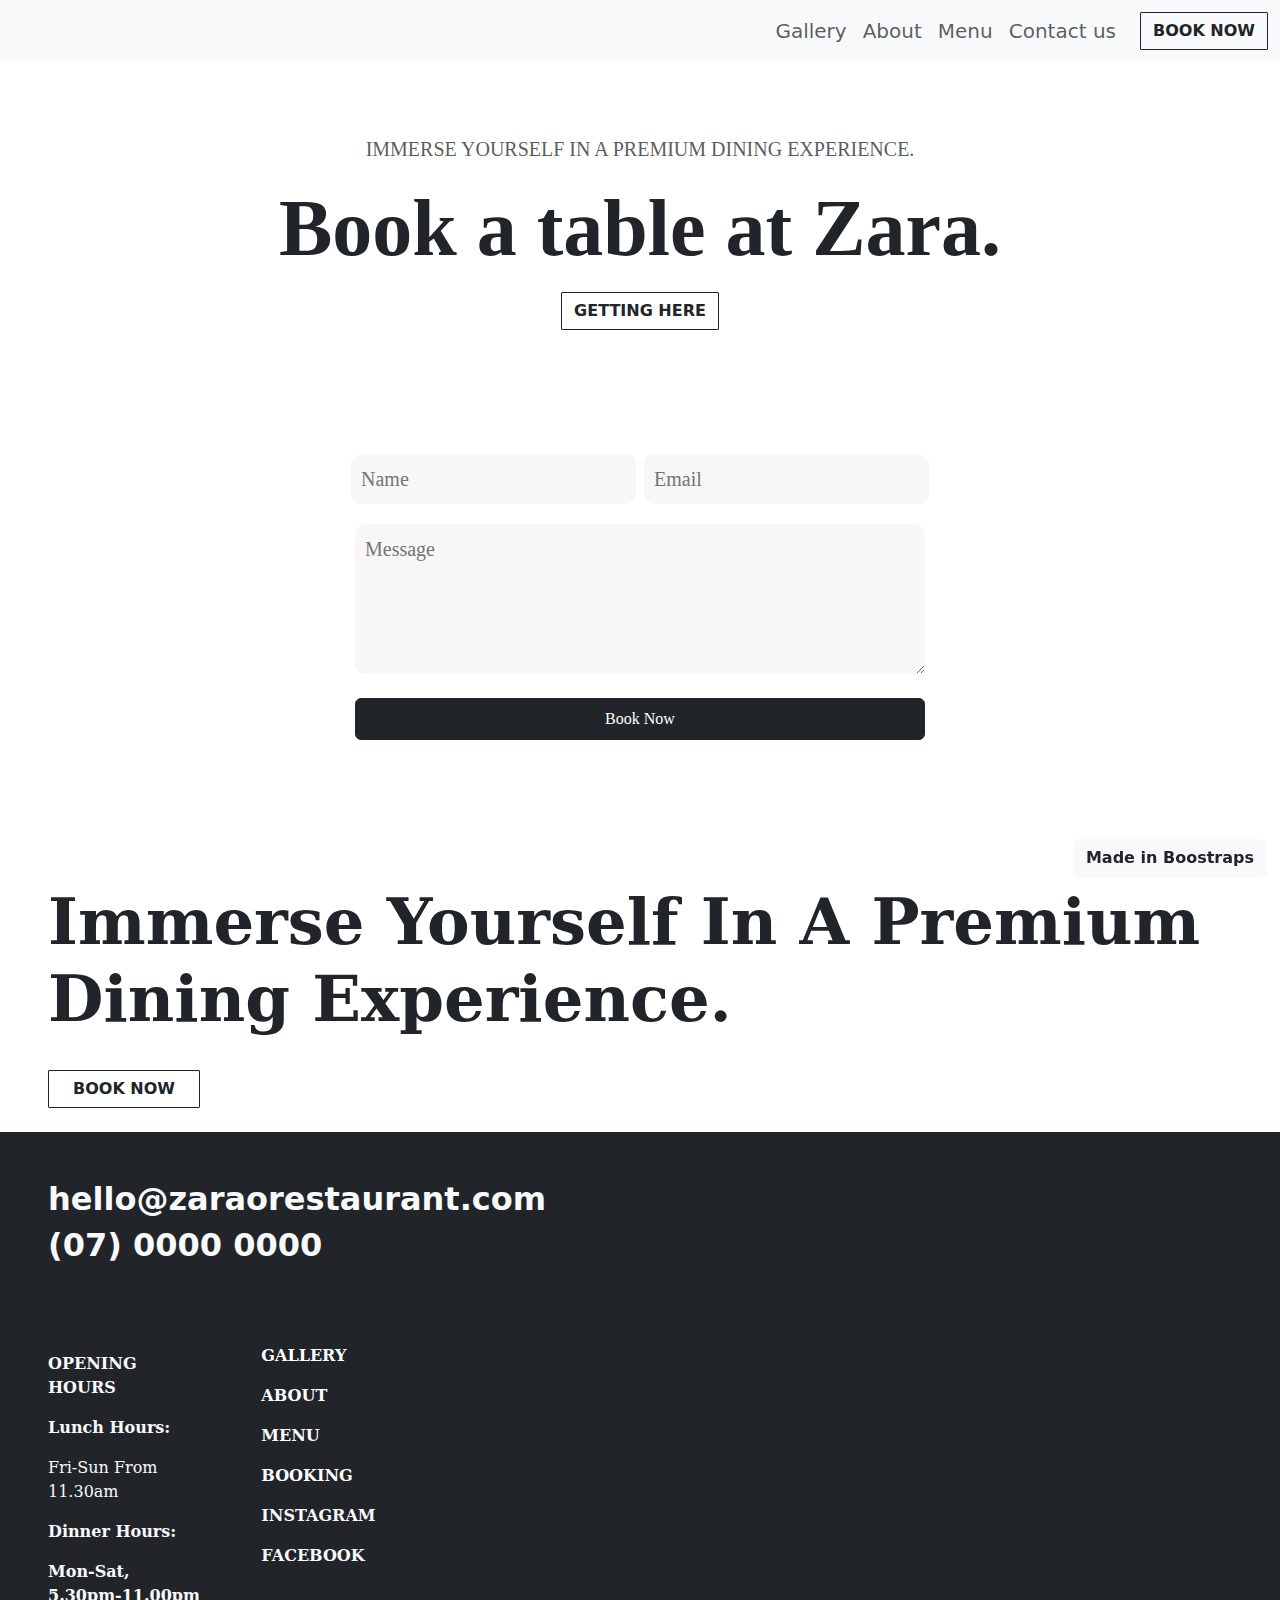
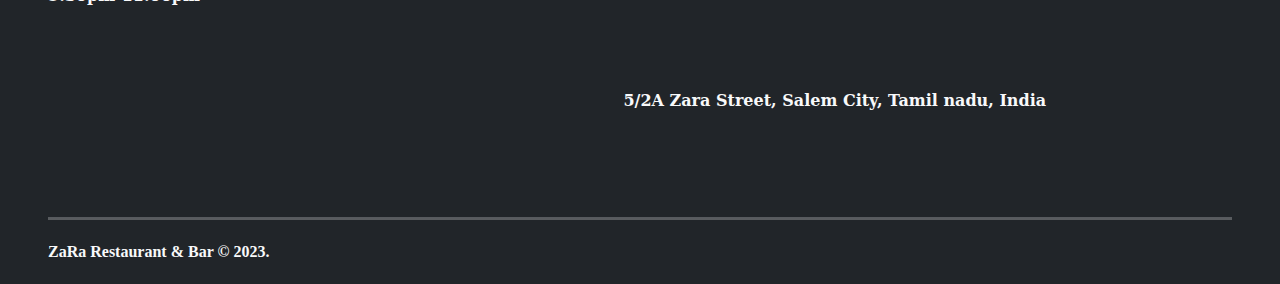
==== HTML/booking.html @ a09f8c53 "first commit" ====
<!DOCTYPE html>
<html lang="en">
<head>
    <meta charset="UTF-8">
    <meta name="viewport" content="width=device-width, initial-scale=1.0">
    <title>Book a table at Zara.</title>

    <!-- css -->
<link rel="stylesheet" href="/CSS/style.css">
<!-- Bootstrap css -->
<link rel="stylesheet" href="https://cdn.jsdelivr.net/npm/bootstrap@5.3.3/dist/css/bootstrap.min.css">
<!-- fontawesome cdn Link  -->
<link rel="stylesheet" href="https://cdnjs.cloudflare.com/ajax/libs/font-awesome/6.5.1/css/all.min.css" integrity="sha512-DTOQO9RWCH3ppGqcWaEA1BIZOC6xxalwEsw9c2QQeAIftl+Vegovlnee1c9QX4TctnWMn13TZye+giMm8e2LwA==" crossorigin="anonymous" referrerpolicy="no-referrer" />

</head>
<body>
  <!---------------------------------------- nav_bar------------------------ -->
      <nav class="navbar navbar-expand-lg bg-light sticky-top z-10" >
        <div class="container-fluid">
          <a class="navbar-brand px-5" href="#" style="font-size: 30px;"><i class="fa-solid fa-bowl-food"></i></a>
            <button class="navbar-toggler" type="button" data-bs-toggle="collapse" data-bs-target="#navbarNav" aria-controls="navbarNav" aria-expanded="false" aria-label="Toggle navigation">
                <span><i class="fa-solid fa-arrow-down"></i></span>
            </button>
          <div class="collapse navbar-collapse justify-content-end fs-5 mx-3" id="navbarNav">
            <ul class="navbar-nav ">
              <li class="nav-item ">
                <a class="nav-link text-center colo " href="/HTML/index.html#gallery">Gallery</a>
              </li>
              <li class="nav-item ">
                <a class="nav-link text-center colo" href="/HTML/index.html#about">About</a>
              </li>
              <li class="nav-item ">
                <a class="nav-link text-center colo" href="/HTML/index.html#menu">Menu</a>
              </li>
              <li class="nav-item ">
                <a class="nav-link text-center colo" href="/HTML/index.html#contact">Contact us</a>
              </li>
        
            </ul>
          </div>
          <a href="booking.html" class="btn btn-outline-dark hide bor_der fw-bold">BOOK NOW </a>  
          </div>
        
      </nav>

<!-- -----------------------------------bottom-right banner------------- -->
<p class=" btn position-fixed bottom-0 end-0 z-3" ><a href="#" class="btn text-dark fw-bolder bg-light"> Made in Boostraps</a></p>
<!-------------------------------------------header------------------------------->
    <div class="container text-center  mt-5 " style="height: auto;">
      <span class="  display-2"><p><i class="fa-solid fa-bowl-food"></i></p></span>
      <p class="text-muted fs-5 pt-4 font_fam1 ">IMMERSE YOURSELF IN A PREMIUM DINING EXPERIENCE.</p>
      <p class="fw-bolder display-1  font_fam1 ">Book a table at Zara.</p>
      <a href="#contact" class="btn btn-outline-dark bor_der fw-bold">GETTING HERE <span><i class="fa-solid fa-arrow-down"></i></span></a>  
    </div>
    <br>
    <br><br>  

<!-- ------------------------------------------content Form------------------------------- -->
    <div class="container text-center my-5 fw-bold font_fam1">
      <form>
        <div class="row justify-content-center ">
            <input type="text" placeholder="Name" class="text-muted col-lg-3 col padd fs-5 m-1 justify-content-start" required>
            <input type="text" placeholder="Email" class="text-muted col-lg-3 col padd fs-5  m-1 justify-content-end" required>
        </div>
        <div class="row justify-content-center my-3">
          <textarea name="msg" placeholder="Message" class="text-muted col-lg-6 col-12 padd fs-5   " required style="height: 150px;"></textarea>
        </div>
        <div class="row justify-content-center">
          <button type="submit" class="btn btn-dark col-lg-6 col-12 my-2 py-2">Book Now</button>
        </div>
      </form>
    </div>
 <!-- --------------------------footer------------------- -->
 <div class="contianer-fluid" id= "contact" style="height:auto;">
  <!--------------------------- footer_top---------------------------------------------- -->
  <br>
    <p class="h1 font_fam2 fw-bolder mt-3 pt-5 ms-5 display-3">Immerse Yourself In A Premium Dining Experience.</p>
    <div class="but"><a href="booking.html" class="btn btn-outline-dark mx-5 my-4 px-4 bor_der fw-bold">BOOK NOW</a></div>
<!-- --------------------------------contact details-------------------------- -->

     <div class="container-fluid  bg-dark text-light" style="height: auto;">
      <div class="row "> 
        <div class="col-lg-6 col-12 px-5 pt-5">
          <p class=" h2 fw-bolder  ">hello@zaraorestaurant.com</p>
          <p class=" h2 fw-bolder ">(07) 0000 0000</p>
        </div>
      </div>  
      <div class="row pt-3 ">
          
          <div class="col-lg-2 col-6 font_fam2 fs-6 ps-5 ">
            <p class="mt-3 fw-bolder pt-5">OPENING HOURS</p>
            <p class="mt-2 fw-bolder">Lunch Hours:</p>
            <p class="mt-2fw-bold">Fri-Sun From 11.30am</p>

            <p class="mt-3 fw-bolder">Dinner Hours: </p>
            <p class="mt-2 fw-bold">Mon-Sat, 5.30pm-11.00pm</p>
          </div>
        <div class="col-lg-2 col-6 font_fam2 fs-6  px-5 "> 
            <p class="mt-2 fw-bolder pt-5"> <a href="/HTML/index.html#gallery" class="anch">GALLERY</a></p>
            <p class="mt-2 fw-bolder"><a href="/HTML/index.html#about" class="anch">ABOUT</a></p>
            <p class="mt-2 fw-bolder"><a href="/HTML/index.html#menu" class="anch">MENU</a></p>

            <p class="mt-2 fw-bolder"><a href="/HTML/booking.html" class="anch">BOOKING</a></p>
            <p class="mt-2 fw-bolder">INSTAGRAM</p>
            <p class="mt-2 fw-bolder">FACEBOOK</p>
        
        </div>
     <!-- ----------------------------------map emded here--------------------- -->
      <div class="col-lg-6 col-12  text-light ">
        <div class="padd_ing" >
            <iframe   src="https://www.google.com/maps/embed?pb=!1m18!1m12!1m3!1d31263.602965921968!2d78.14241994714355!3d11.62688700107936!2m3!1f0!2f0!3f0!3m2!1i1024!2i768!4f13.1!3m3!1m2!1s0x3babf1ccf52cba0b%3A0xee9989007068ca47!2sSalem%2C%20Tamil%20Nadu!5e0!3m2!1sen!2sin!4v1711962764985!5m2!1sen!2sin" width="600" height="370" style="border:0;" allowfullscreen="" loading="lazy" referrerpolicy="no-referrer-when-downgrade"></iframe>
            <p class="text-light fw-bolder font_fam2 py-4 ">5/2A Zara Street, Salem City, Tamil nadu, India</p>
          </div>
      </div>
      <div class="container px-5 pt-5"> 
        <hr>
        <p class="font_fam1 fw-bolder text-light  py-1 fo_nt_si">ZaRa Restaurant & Bar © 2023.</p>
      </div>
        </div> 
     </div>



</div>

<!-- Bootstrap JS -->
<script src="https://cdn.jsdelivr.net/npm/@popperjs/core@2.11.8/dist/umd/popper.min.js" integrity="sha384-I7E8VVD/ismYTF4hNIPjVp/Zjvgyol6VFvRkX/vR+Vc4jQkC+hVqc2pM8ODewa9r" crossorigin="anonymous"></script>
<script src="https://cdn.jsdelivr.net/npm/bootstrap@5.3.3/dist/js/bootstrap.min.js" integrity="sha384-0pUGZvbkm6XF6gxjEnlmuGrJXVbNuzT9qBBavbLwCsOGabYfZo0T0to5eqruptLy" crossorigin="anonymous"></script>

</body>
</html>
---- CSS/style.css ----
@import url('https://fonts.googleapis.com/css2?family=Macondo+Swash+Caps&family=Mr+Bedfort&family=Playfair+Display:ital,wght@0,400..900;1,400..900&display=swap');

.font_fam{
    font-family: 'Macondo Swash Caps','sans serif';
}
.font_fam1{
    font-family: 'Times New Roman', Times, serif !important;
    word-spacing: 0px !important;
}
.font_fam2{
    font-family:  'serif',sans-serif !important;
    word-spacing: 0px !important;
}

.img_filt{
    filter: brightness(60%);
}
.colo:hover{
    color: blue !important;
    transition: 1s;
    font-weight: bold;
}
.btn:hover{
    transition: 1s !important;
}
i:hover{
    color: blue !important;
    transition: 1s !important;

}



/*tab and Mobile Reponse For Button And text   */
@media all and (max-width:1000px) and (min-width:100px){

.hide{
    display: none !important;
    color: red !important;  

}
.card-text{
    width: 100% !important;
}
.colo:hover{
    color: blue !important;
    transition: 1s;
    font-size: 1.0em;
    padding-top: 1.0em;
    padding-left: 0.7em;

}
}
/* img fit for Mobile View */
@media all and (max-width:450px) and (min-width:100px){
    .img_filt{
        height: 60vh !important;
    }
    .colo:hover{
        color: blue !important;
        transition: 1s;
        font-size: 1.0em;
        padding-top: 1.0em;
        padding-left: 0.7em;
    
    }
    
}
/* --------------------------------gallery ---------------------------- */
/* control the fit the caruosel  button slider */
.carousel-item img{
    height: 80vh !important;
    width:100% !important; 
    object-fit:cover !important;
    color: red !important;
}

/* marquee Auto hor-moving img */
.marquee-container{
    width: 100% !important;
    overflow: hidden;

}
.marquee-content{
    display: flex;
    white-space: nowrap;
    animation: marquee 15s linear infinite ;

}

@keyframes marquee {
    from {transform: translateX(0%);}
    to{transform: translateX(-100%);}

}

/* ----.----------------------------------About-------------------------------------- */
.card img:hover {
    
    filter: brightness(60%) !important;
    cursor: pointer !important;

}

/* menu  */

.wid{
    width: 48% !important;
    margin: 1% !important;

}
.mar_hei{
    height: 80vh !important;

}
@media all and (max-width:1000px) and (min-width:100px){
    .wid{
        width: 98% !important;
        margin: 1% !important;


    }
    .mar_hei{
        height: 30vh !important;
        
    }
    
}

/* book col */
.bor_der{
    border-radius: 1px !important;

}

/* hr css property */

hr{
    height: 3px !important;
    background: white !important;
}
.padd_ing{
    margin-left: 30% !important;
}
@media all and (max-width:1000px) and (min-width:100px){
    .padd_ing{
        padding-top: 20px !important;
        margin: 0 !important;
        
    }
    iframe{
        width:100% !important;
        height:400px !important;
    }

}
/* booking page */
.anch{
    text-decoration: none !important;
    color: white !important;
}
.anch:hover{
    color: blue !important;
    transition: 1s ease-in-out;
}
.padd{
    padding: 10px !important;
    border: none !important;
    border-radius:10px !important;
    background-color:rgb(247, 247, 247) !important;
}
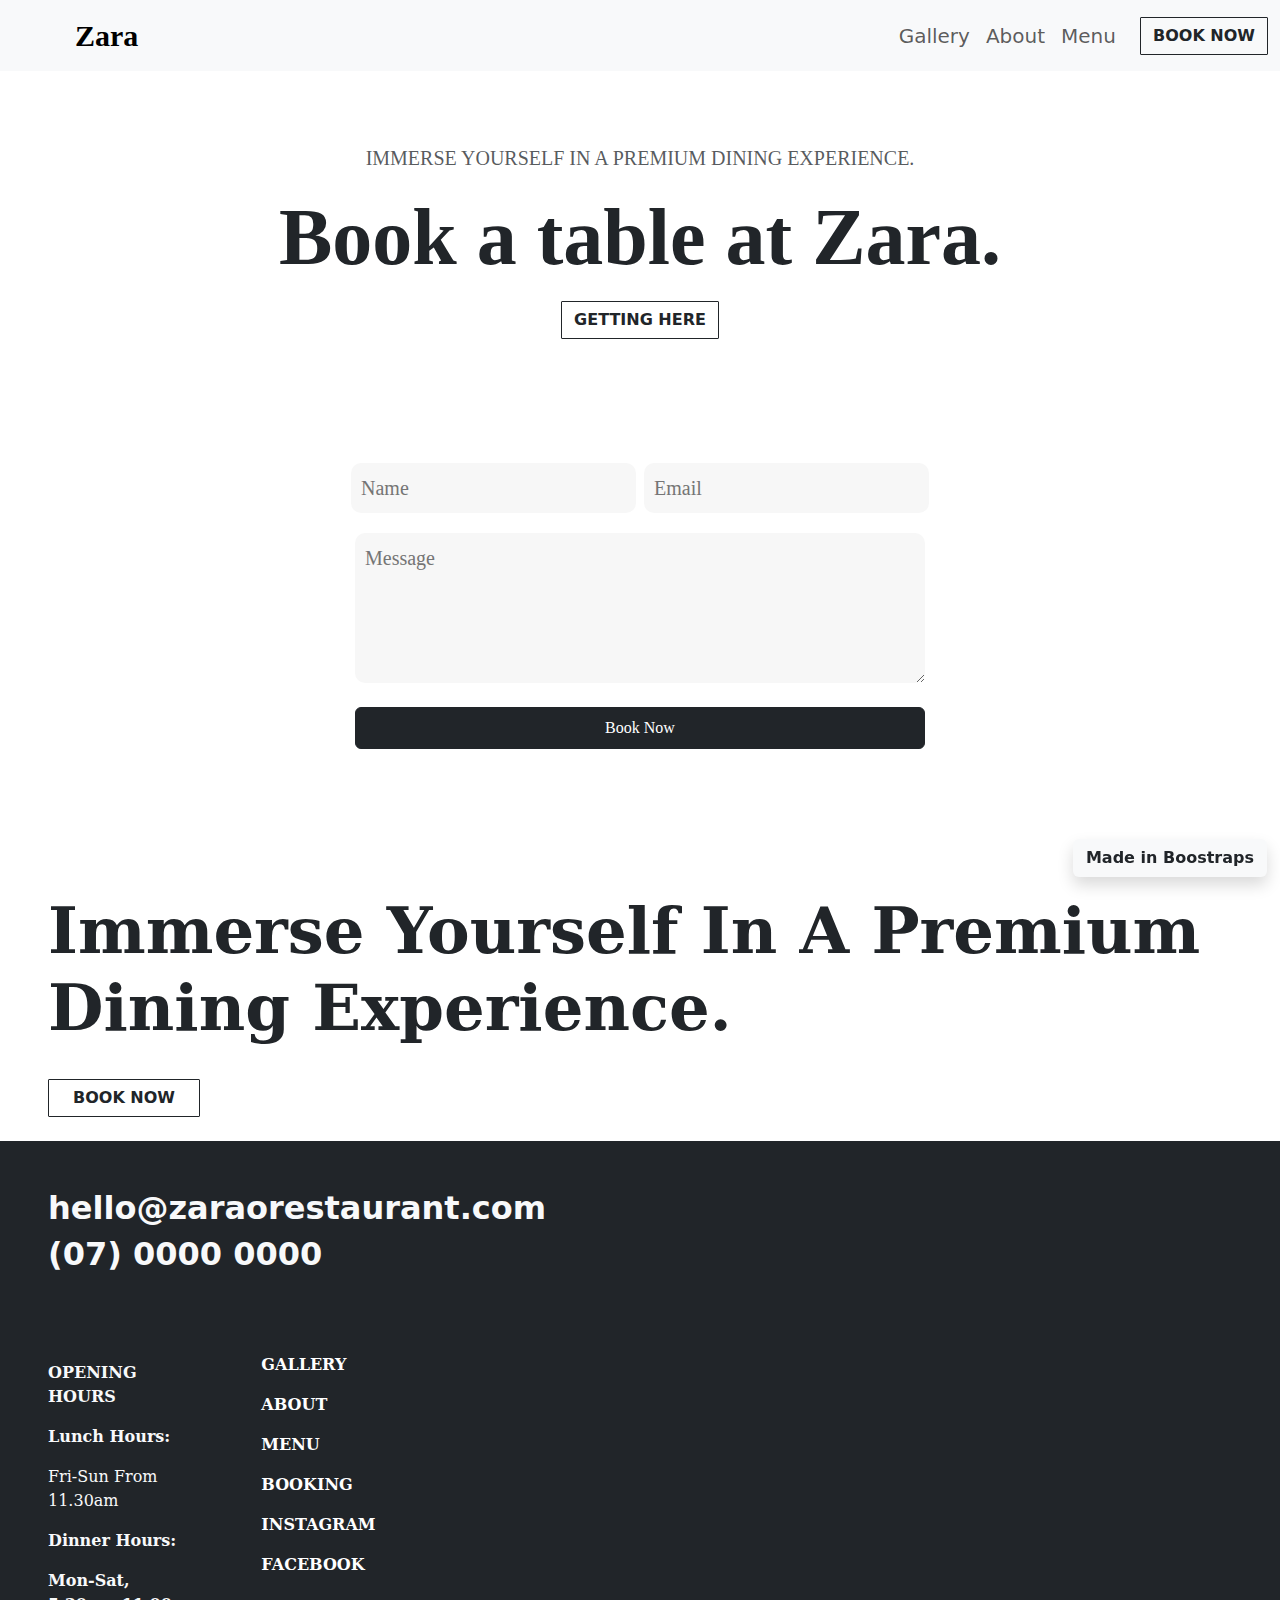
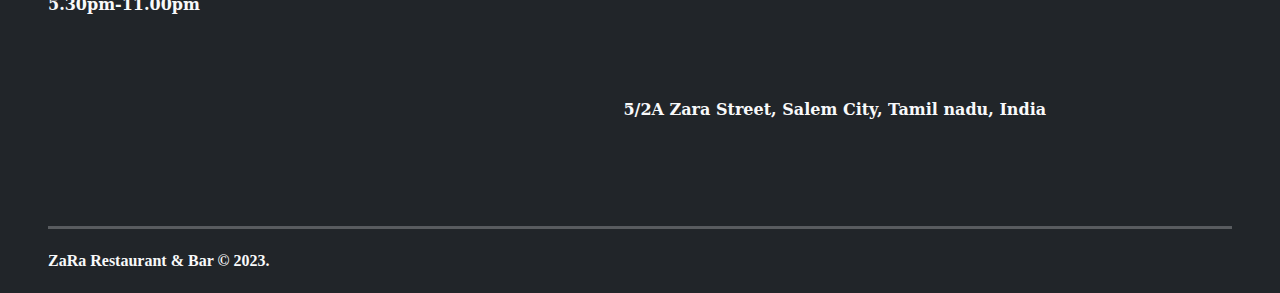
==== commit 79bbcd31: "deploy" ====
--- a/HTML/booking.html
+++ b/HTML/booking.html
@@ -4,6 +4,7 @@
     <meta charset="UTF-8">
     <meta name="viewport" content="width=device-width, initial-scale=1.0">
     <title>Book a table at Zara.</title>
+    <link rel="icon" type="image/x-icon" href="/COLLECTION/favicon.ico">
 
     <!-- css -->
 <link rel="stylesheet" href="/CSS/style.css">
@@ -17,25 +18,22 @@
   <!---------------------------------------- nav_bar------------------------ -->
       <nav class="navbar navbar-expand-lg bg-light sticky-top z-10" >
         <div class="container-fluid">
-          <a class="navbar-brand px-5" href="#" style="font-size: 30px;"><i class="fa-solid fa-bowl-food"></i></a>
-            <button class="navbar-toggler" type="button" data-bs-toggle="collapse" data-bs-target="#navbarNav" aria-controls="navbarNav" aria-expanded="false" aria-label="Toggle navigation">
+          <a class="navbar-brand px-5 font_fam1 fw-bolder" href="/HTML/index.html" style="font-size: 30px;"><i class="fa-solid fa-bowl-food"></i>&nbsp; Zara</a>
+        <button class="navbar-toggler" type="button" data-bs-toggle="collapse" data-bs-target="#navbarNav" aria-controls="navbarNav" aria-expanded="false" aria-label="Toggle navigation">
                 <span><i class="fa-solid fa-arrow-down"></i></span>
             </button>
           <div class="collapse navbar-collapse justify-content-end fs-5 mx-3" id="navbarNav">
             <ul class="navbar-nav ">
               <li class="nav-item ">
-                <a class="nav-link text-center colo " href="/HTML/index.html#gallery">Gallery</a>
+                <a class="nav-link text-center colo " href="/HTML/gallery.html">Gallery</a>
               </li>
               <li class="nav-item ">
-                <a class="nav-link text-center colo" href="/HTML/index.html#about">About</a>
+                <a class="nav-link text-center colo" href="/HTML/about.html">About</a>
               </li>
               <li class="nav-item ">
-                <a class="nav-link text-center colo" href="/HTML/index.html#menu">Menu</a>
+                <a class="nav-link text-center colo" href="/HTML/menu.html">Menu</a>
               </li>
-              <li class="nav-item ">
-                <a class="nav-link text-center colo" href="/HTML/index.html#contact">Contact us</a>
-              </li>
-        
+
             </ul>
           </div>
           <a href="booking.html" class="btn btn-outline-dark hide bor_der fw-bold">BOOK NOW </a>  
@@ -44,16 +42,17 @@
       </nav>
 
 <!-- -----------------------------------bottom-right banner------------- -->
-<p class=" btn position-fixed bottom-0 end-0 z-3" ><a href="#" class="btn text-dark fw-bolder bg-light"> Made in Boostraps</a></p>
+<p class=" btn position-fixed bottom-0 end-0 z-3" ><a href="#" class="btn text-dark fw-bolder bg-light shadow"> Made in Boostraps</a></p>
 <!-------------------------------------------header------------------------------->
     <div class="container text-center  mt-5 " style="height: auto;">
-      <span class="  display-2"><p><i class="fa-solid fa-bowl-food"></i></p></span>
+      <span class="display-2 "><p><a href="/HTML/index.html" ><i class="fa-solid fa-bowl-food"></i></a></p></span>
       <p class="text-muted fs-5 pt-4 font_fam1 ">IMMERSE YOURSELF IN A PREMIUM DINING EXPERIENCE.</p>
       <p class="fw-bolder display-1  font_fam1 ">Book a table at Zara.</p>
       <a href="#contact" class="btn btn-outline-dark bor_der fw-bold">GETTING HERE <span><i class="fa-solid fa-arrow-down"></i></span></a>  
     </div>
     <br>
-    <br><br>  
+    <br>
+    <br>  
 
 <!-- ------------------------------------------content Form------------------------------- -->
     <div class="container text-center my-5 fw-bold font_fam1">
@@ -71,7 +70,7 @@
       </form>
     </div>
  <!-- --------------------------footer------------------- -->
- <div class="contianer-fluid" id= "contact" style="height:auto;">
+ <div class="contianer-fluid" id="contact" style="height:auto;">
   <!--------------------------- footer_top---------------------------------------------- -->
   <br>
     <p class="h1 font_fam2 fw-bolder mt-3 pt-5 ms-5 display-3">Immerse Yourself In A Premium Dining Experience.</p>
@@ -96,14 +95,14 @@
             <p class="mt-2 fw-bold">Mon-Sat, 5.30pm-11.00pm</p>
           </div>
         <div class="col-lg-2 col-6 font_fam2 fs-6  px-5 "> 
-            <p class="mt-2 fw-bolder pt-5"> <a href="/HTML/index.html#gallery" class="anch">GALLERY</a></p>
-            <p class="mt-2 fw-bolder"><a href="/HTML/index.html#about" class="anch">ABOUT</a></p>
-            <p class="mt-2 fw-bolder"><a href="/HTML/index.html#menu" class="anch">MENU</a></p>
+            <p class="mt-2 fw-bolder pt-5"> <a href="/HTML/gallery.html" class="anch">GALLERY</a></p>
+            <p class="mt-2 fw-bolder"><a href="/HTML/about.html" class="anch">ABOUT</a></p>
+            <p class="mt-2 fw-bolder"><a href="/HTML/menu.html" class="anch">MENU</a></p>
 
             <p class="mt-2 fw-bolder"><a href="/HTML/booking.html" class="anch">BOOKING</a></p>
-            <p class="mt-2 fw-bolder">INSTAGRAM</p>
-            <p class="mt-2 fw-bolder">FACEBOOK</p>
-        
+            <p class="mt-2 fw-bolder"><a href="https://www.instagram.com/accounts/login/" target="_blank" class="anch">INSTAGRAM</a></p>
+            <p class="mt-2 fw-bolder"><a href="https://www.facebook.com/campaign/landing.php?campaign_id=14884913640&extra_1=s%7Cc%7C589460569891%7Cb%7Cfb%20sign%20up%7C&placement=&creative=589460569891&keyword=fb%20sign%20up&partner_id=googlesem&extra_2=campaignid%3D14884913640%26adgroupid%3D128696221832%26matchtype%3Db%26network%3Dg%26source%3Dnotmobile%26search_or_content%3Ds%26device%3Dc%26devicemodel%3D%26adposition%3D%26target%3D%26targetid%3Dkwd-294779041346%26loc_physical_ms%3D9148780%26loc_interest_ms%3D%26feeditemid%3D%26param1%3D%26param2%3D&gad_source=1&gclid=CjwKCAjw_LOwBhBFEiwAmSEQAV2HJ-HXTKQKl7UQm0fVmTVClatdqkL7APRn_WC5MjgSRg5ZJA1qQBoCiS0QAvD_BwE" target="_blank" class="anch">FACEBOOK</a></p>
+            
         </div>
      <!-- ----------------------------------map emded here--------------------- -->
       <div class="col-lg-6 col-12  text-light ">
